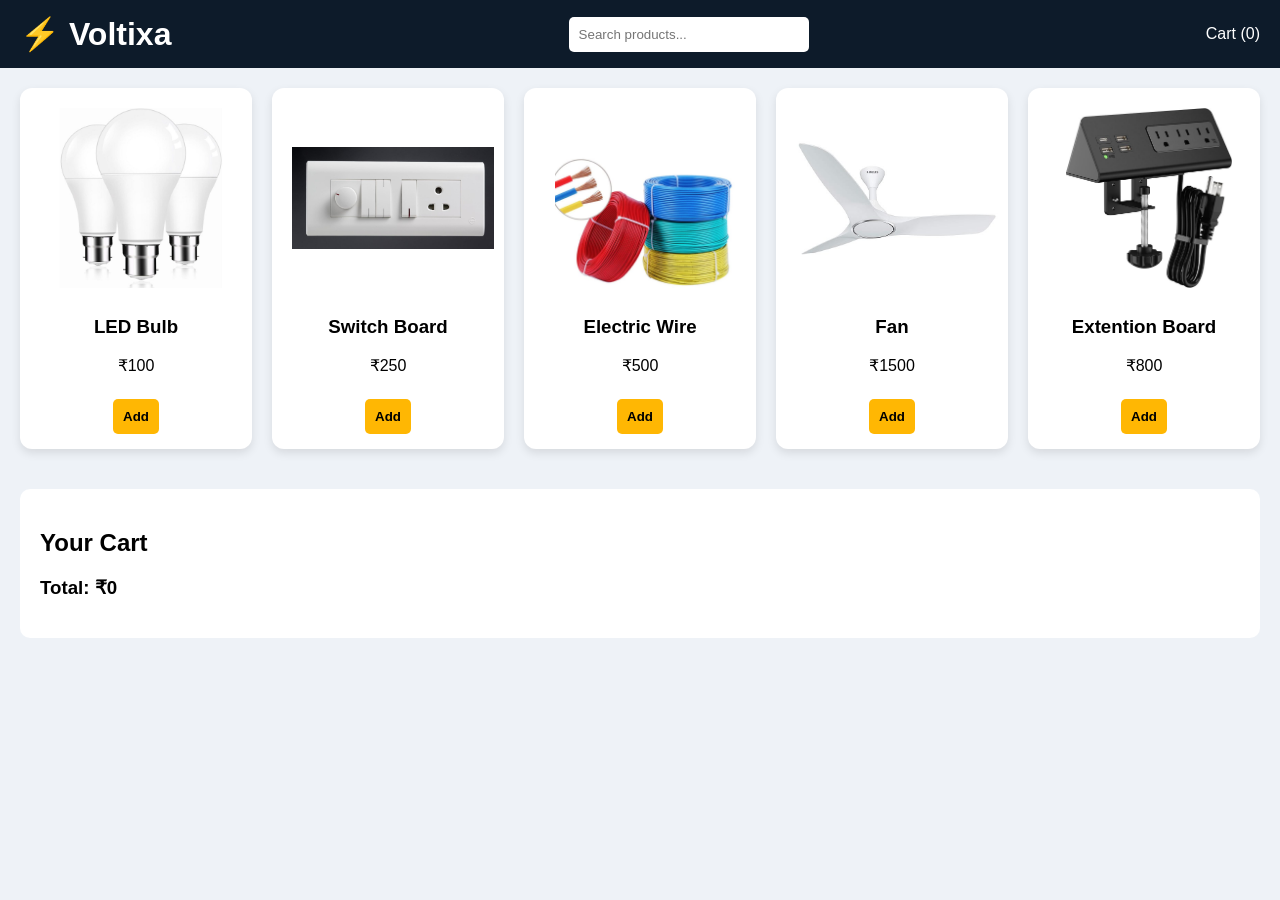
==== index.html @ c6a00616 "Ankit" ====
<!DOCTYPE html>
<html lang="en">
<head>
<meta charset="UTF-8">
<meta name="viewport" content="width=device-width, initial-scale=1.0">
<title>Voltixa Store</title>

<link rel="icon" type="image/png" href="img/logo/Voltixa-logo.png">

<link rel="stylesheet" href="css/style.css">
</head>

<body>

<header>
    <h1>⚡ Voltixa</h1>
    <input type="text" id="search" placeholder="Search products...">
    <div>Cart (<span id="cart-count">0</span>)</div>
</header>

<!-- Products (Image HTML me hai) -->
<section class="products" id="product-list">

    <div class="product" data-name="LED Bulb" data-price="100">
        <img src="img/led.jpg">
        <h3>LED Bulb</h3>
        <p>₹100</p>
        <button onclick="addToCart(this)">Add</button>
    </div>

    <div class="product" data-name="Electric Board" data-price="250">
        <img src="img/electric-board.jpg">
        <h3>Switch Board</h3>
        <p>₹250</p>
        <button onclick="addToCart(this)">Add</button>
    </div>

    <div class="product" data-name="Electric Wire" data-price="500">
        <img src="img/wire.jpg">
        <h3>Electric Wire</h3>
        <p>₹500</p>
        <button onclick="addToCart(this)">Add</button>
    </div>

    <div class="product" data-name="Fan" data-price="1500">
        <img src="img/fan.jpg">
        <h3>Fan</h3>
        <p>₹1500</p>
        <button onclick="addToCart(this)">Add</button>
    </div>

    <div class="product" data-name="Extention Board" data-price="1500">
        <img src="img/extention-board.jpg">
        <h3>Extention Board</h3>
        <p>₹800</p>
        <button onclick="addToCart(this)">Add</button>
    </div>

</section>

<!-- Cart -->
<section class="cart">
    <h2>Your Cart</h2>
    <ul id="cart-items"></ul>
    <h3>Total: ₹<span id="total">0</span></h3>
</section>

<script src="js/script.js"></script>
</body>
</html>
---- css/style.css ----
body {
    font-family: Arial, sans-serif;
    margin: 0;
    background: #eef2f7;
}

/* Header */
header {
    display: flex;
    justify-content: space-between;
    align-items: center;
    background: #0d1b2a;
    color: white;
    padding: 15px 20px;
    flex-wrap: wrap;
}

header h1 {
    margin: 0;
}

header input {
    padding: 10px;
    width: 220px;
    border-radius: 5px;
    border: none;
}

/* Products Grid */
.products {
    display: grid;
    grid-template-columns: repeat(auto-fit, minmax(220px, 1fr));
    gap: 20px;
    padding: 20px;
}

/* Product Card */
.product {
    background: white;
    padding: 15px;
    border-radius: 12px;
    text-align: center;
    transition: 0.3s;
    box-shadow: 0 4px 10px rgba(0, 0, 0, 0.1);
}

.product:hover {
    transform: translateY(-5px);
}

.product img {
    width: 100%;
    height: 180px;
    object-fit: contain;
    /* image cut nahi hoga */
    border-radius: 10px;
    background: #fff;
    padding: 5px;
    /* thoda space milega */
}

/* Buttons */
button {
    padding: 10px;
    margin-top: 8px;
    cursor: pointer;
    border: none;
    background: #ffb703;
    border-radius: 5px;
    font-weight: bold;
}

button:hover {
    background: #faa307;
}

/* Cart */
.cart {
    background: white;
    margin: 20px;
    padding: 20px;
    border-radius: 10px;
}

.cart li {
    margin: 10px 0;
    display: flex;
    justify-content: space-between;
}

/* Mobile */
@media(max-width:600px) {
    header {
        flex-direction: column;
        gap: 10px;
    }

    header input {
        width: 100%;
    }
}
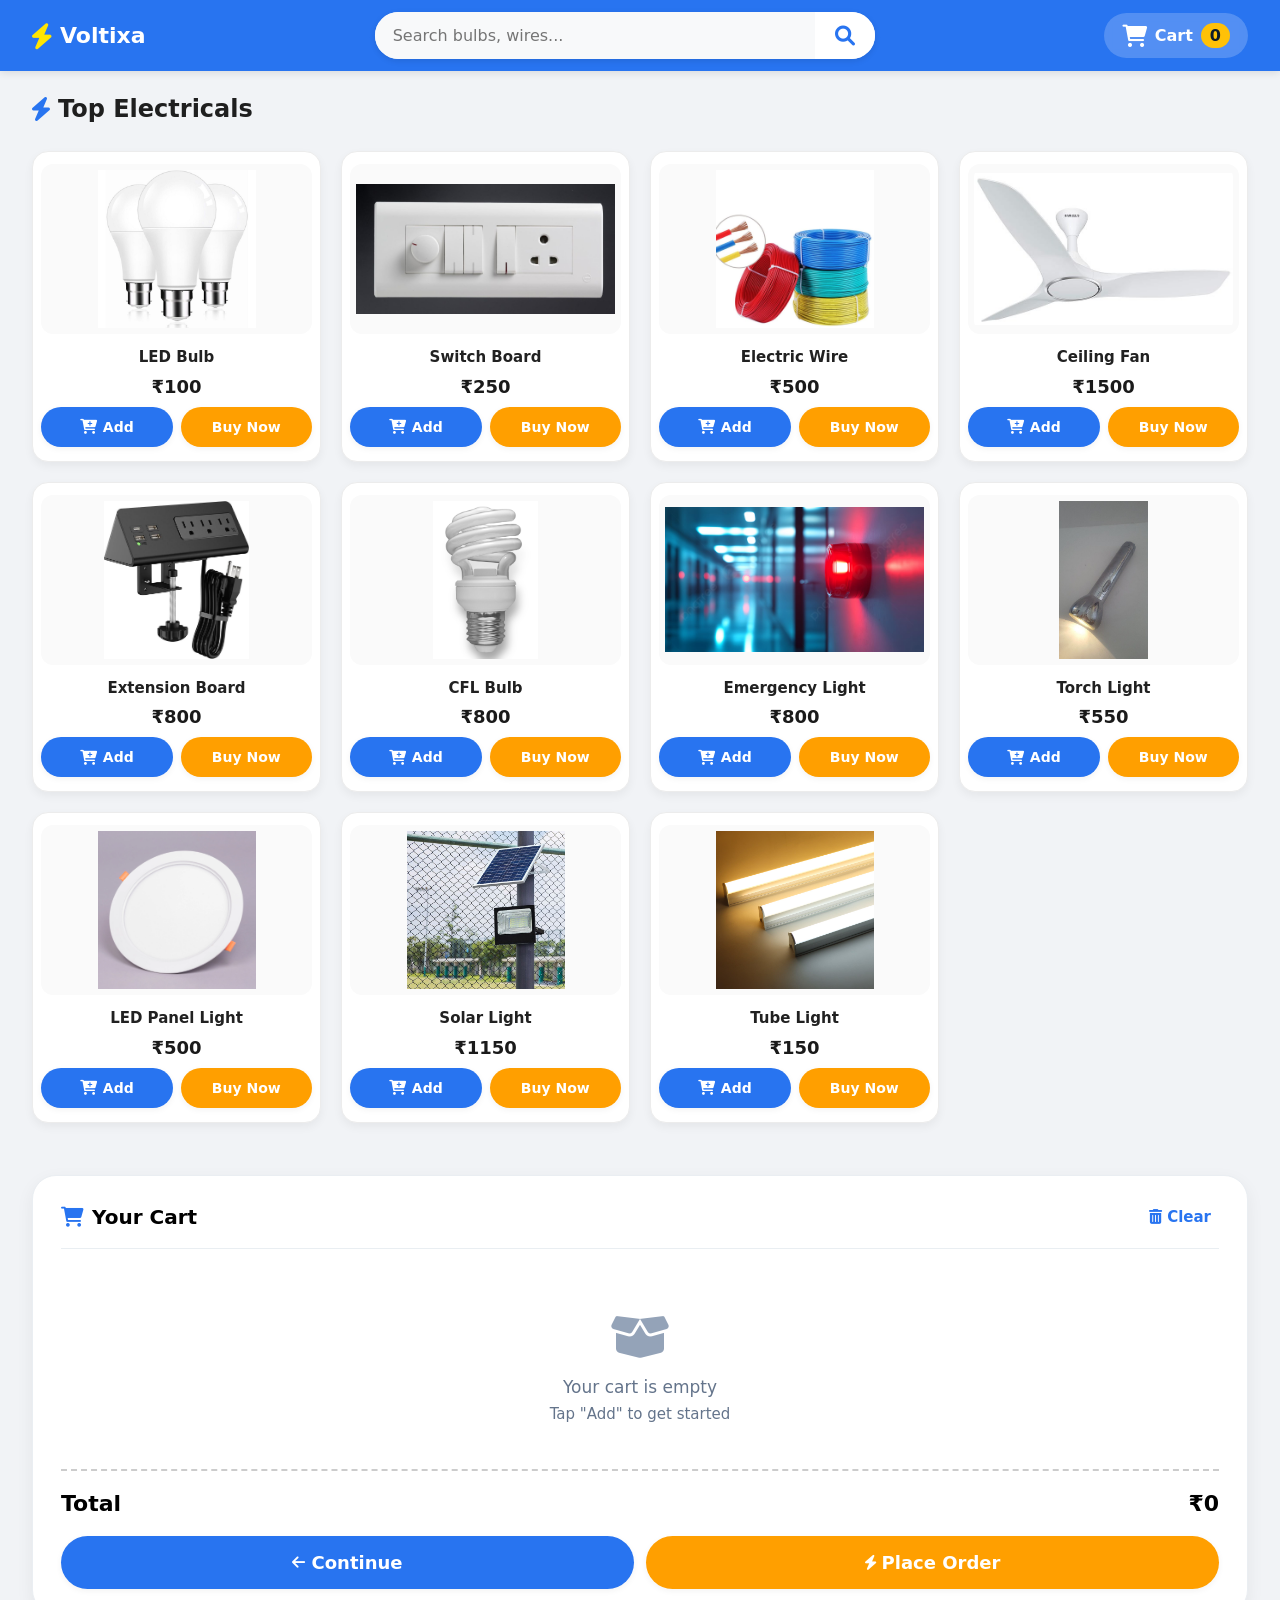
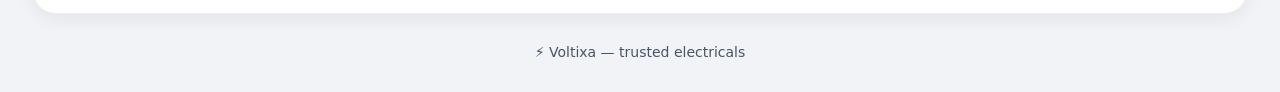
==== commit a0ec2dfd: "Voltixa" ====
--- a/index.html
+++ b/index.html
@@ -1,70 +1,208 @@
 <!DOCTYPE html>
 <html lang="en">
+
 <head>
-<meta charset="UTF-8">
-<meta name="viewport" content="width=device-width, initial-scale=1.0">
-<title>Voltixa Store</title>
-
-<link rel="icon" type="image/png" href="img/logo/Voltixa-logo.png">
-
-<link rel="stylesheet" href="css/style.css">
+    <meta charset="UTF-8">
+    <meta name="viewport"
+        content="width=device-width, initial-scale=1.0, maximum-scale=1.0, user-scalable=yes, viewport-fit=cover">
+    <title>Voltixa Store</title>
+    <link rel="icon" type="image/png" href="img/logo/Voltixa-logo.png">
+
+    <!-- Font Awesome -->
+    <link rel="stylesheet" href="https://cdnjs.cloudflare.com/ajax/libs/font-awesome/6.0.0-beta3/css/all.min.css">
+    <link rel="stylesheet" href="/css/style.css">
 </head>
 
 <body>
 
-<header>
-    <h1>⚡ Voltixa</h1>
-    <input type="text" id="search" placeholder="Search products...">
-    <div>Cart (<span id="cart-count">0</span>)</div>
-</header>
-
-<!-- Products (Image HTML me hai) -->
-<section class="products" id="product-list">
-
-    <div class="product" data-name="LED Bulb" data-price="100">
-        <img src="img/led.jpg">
-        <h3>LED Bulb</h3>
-        <p>₹100</p>
-        <button onclick="addToCart(this)">Add</button>
+    <header>
+        <div class="logo-area">
+            <i class="fas fa-bolt"></i>
+            <h1><a href="/">Voltixa</a></h1>
+        </div>
+
+        <div class="search-wrapper">
+            <input type="text" id="search" placeholder="Search bulbs, wires..." inputmode="search"
+                enterkeyhint="search">
+            <button id="searchBtn" aria-label="search"><i class="fas fa-search"></i></button>
+        </div>
+
+        <div class="cart-header-info">
+            <div class="cart-badge" id="cartToggle" role="button" tabindex="0">
+                <i class="fas fa-shopping-cart"></i>
+                <span>Cart</span>
+                <span id="cart-count">0</span>
+            </div>
+        </div>
+    </header>
+
+    <div class="section-title">
+        <i class="fas fa-bolt" style="color:#2874f0;"></i>
+        <span>Top Electricals</span>
     </div>
 
-    <div class="product" data-name="Electric Board" data-price="250">
-        <img src="img/electric-board.jpg">
-        <h3>Switch Board</h3>
-        <p>₹250</p>
-        <button onclick="addToCart(this)">Add</button>
-    </div>
-
-    <div class="product" data-name="Electric Wire" data-price="500">
-        <img src="img/wire.jpg">
-        <h3>Electric Wire</h3>
-        <p>₹500</p>
-        <button onclick="addToCart(this)">Add</button>
-    </div>
-
-    <div class="product" data-name="Fan" data-price="1500">
-        <img src="img/fan.jpg">
-        <h3>Fan</h3>
-        <p>₹1500</p>
-        <button onclick="addToCart(this)">Add</button>
-    </div>
-
-    <div class="product" data-name="Extention Board" data-price="1500">
-        <img src="img/extention-board.jpg">
-        <h3>Extention Board</h3>
-        <p>₹800</p>
-        <button onclick="addToCart(this)">Add</button>
-    </div>
-
-</section>
-
-<!-- Cart -->
-<section class="cart">
-    <h2>Your Cart</h2>
-    <ul id="cart-items"></ul>
-    <h3>Total: ₹<span id="total">0</span></h3>
-</section>
-
-<script src="js/script.js"></script>
+    <!-- Products grid: mobile 2 cols, PC 3/4 cols -->
+    <section class="products" id="product-list">
+        <!-- Product 1 -->
+        <div class="product" data-name="LED Bulb" data-price="100" data-img="img/led.jpg">
+            <img src="img/led.jpg" alt="LED Bulb" loading="lazy">
+            <h3>LED Bulb</h3>
+            <div class="price">₹100</div>
+            <div class="product-actions">
+                <button class="btn btn-secondary" onclick="addToCart(this)"><i class="fas fa-cart-plus"></i>
+                    Add</button>
+                <button class="btn btn-primary" onclick="buyNow(this)">Buy Now</button>
+            </div>
+        </div>
+        <!-- Product 2 -->
+        <div class="product" data-name="Electric Board" data-price="250" data-img="img/electric-board.jpg">
+            <img src="img/electric-board.jpg" alt="Switch Board" loading="lazy">
+            <h3>Switch Board</h3>
+            <div class="price">₹250</div>
+            <div class="product-actions">
+                <button class="btn btn-secondary" onclick="addToCart(this)"><i class="fas fa-cart-plus"></i>
+                    Add</button>
+                <button class="btn btn-primary" onclick="buyNow(this)">Buy Now</button>
+            </div>
+        </div>
+        <!-- Product 3 -->
+        <div class="product" data-name="Electric Wire" data-price="500" data-img="img/wire.jpg">
+            <img src="img/wire.jpg" alt="Electric Wire" loading="lazy">
+            <h3>Electric Wire</h3>
+            <div class="price">₹500</div>
+            <div class="product-actions">
+                <button class="btn btn-secondary" onclick="addToCart(this)"><i class="fas fa-cart-plus"></i>
+                    Add</button>
+                <button class="btn btn-primary" onclick="buyNow(this)">Buy Now</button>
+            </div>
+        </div>
+        <!-- Product 4 -->
+        <div class="product" data-name="Fan" data-price="1500" data-img="img/fan.jpg">
+            <img src="img/fan.jpg" alt="Fan" loading="lazy">
+            <h3>Ceiling Fan</h3>
+            <div class="price">₹1500</div>
+            <div class="product-actions">
+                <button class="btn btn-secondary" onclick="addToCart(this)"><i class="fas fa-cart-plus"></i>
+                    Add</button>
+                <button class="btn btn-primary" onclick="buyNow(this)">Buy Now</button>
+            </div>
+        </div>
+        <!-- Product 5 -->
+        <div class="product" data-name="Extension Board" data-price="800" data-img="img/extention-board.jpg">
+            <img src="img/extention-board.jpg" alt="Extension Board" loading="lazy">
+            <h3>Extension Board</h3>
+            <div class="price">₹800</div>
+            <div class="product-actions">
+                <button class="btn btn-secondary" onclick="addToCart(this)"><i class="fas fa-cart-plus"></i>
+                    Add</button>
+                <button class="btn btn-primary" onclick="buyNow(this)">Buy Now</button>
+            </div>
+        </div>
+        <!-- Product 6 -->
+        <div class="product" data-name="CFL Bulb" data-price="800" data-img="img/Lighting/CFL Bulb.jpg">
+            <img src="img/Lighting/CFL Bulb.jpg" alt="CFL Bulb" loading="lazy">
+            <h3>CFL Bulb</h3>
+            <div class="price">₹800</div>
+            <div class="product-actions">
+                <button class="btn btn-secondary" onclick="addToCart(this)"><i class="fas fa-cart-plus"></i>
+                    Add</button>
+                <button class="btn btn-primary" onclick="buyNow(this)">Buy Now</button>
+            </div>
+        </div>
+        <!-- Product 7 -->
+        <div class="product" data-name="Emergency Light" data-price="800" data-img="img/Lighting/Emergency Light.jpg">
+            <img src="img/Lighting/Emergency Light.jpg" alt="Emergency Light" loading="lazy">
+            <h3>Emergency Light</h3>
+            <div class="price">₹800</div>
+            <div class="product-actions">
+                <button class="btn btn-secondary" onclick="addToCart(this)"><i class="fas fa-cart-plus"></i>
+                    Add</button>
+                <button class="btn btn-primary" onclick="buyNow(this)">Buy Now</button>
+            </div>
+        </div>
+
+
+        <!-- Product 8 -->
+        <div class="product" data-name="Torch Light" data-price="550" data-img="img/Lighting/Torch Light.jpg">
+            <img src="img/Lighting/Torch Light.jpg" alt="Torch Light" loading="lazy">
+            <h3>Torch Light</h3>
+            <div class="price">₹550</div>
+            <div class="product-actions">
+                <button class="btn btn-secondary" onclick="addToCart(this)"><i class="fas fa-cart-plus"></i>
+                    Add</button>
+                <button class="btn btn-primary" onclick="buyNow(this)">Buy Now</button>
+            </div>
+        </div>
+
+        <!-- Product 9 -->
+        <div class="product" data-name="LED Panel Light" data-price="500" data-img="img/Lighting/LED Panel Light.webp">
+            <img src="img/Lighting/LED Panel Light.webp" alt="Torch Light" loading="lazy">
+            <h3>LED Panel Light</h3>
+            <div class="price">₹500</div>
+            <div class="product-actions">
+                <button class="btn btn-secondary" onclick="addToCart(this)"><i class="fas fa-cart-plus"></i>
+                    Add</button>
+                <button class="btn btn-primary" onclick="buyNow(this)">Buy Now</button>
+            </div>
+        </div>
+
+        <!-- Product 10 -->
+        <div class="product" data-name="Solar Light" data-price="1150" data-img="img/Lighting/Solar Light.jpg">
+            <img src="img/Lighting/Solar Light.jpg" alt="Torch Light" loading="lazy">
+            <h3>Solar Light</h3>
+            <div class="price">₹1150</div>
+            <div class="product-actions">
+                <button class="btn btn-secondary" onclick="addToCart(this)"><i class="fas fa-cart-plus"></i>
+                    Add</button>
+                <button class="btn btn-primary" onclick="buyNow(this)">Buy Now</button>
+            </div>
+        </div>
+
+        <!-- Product 11 -->
+        <div class="product" data-name="Tube Light" data-price="150" data-img="img/Lighting/Tube Light.jpg">
+            <img src="img/Lighting/Tube Light.jpg" alt="Torch Light" loading="lazy">
+            <h3>Tube Light</h3>
+            <div class="price">₹150</div>
+            <div class="product-actions">
+                <button class="btn btn-secondary" onclick="addToCart(this)"><i class="fas fa-cart-plus"></i>
+                    Add</button>
+                <button class="btn btn-primary" onclick="buyNow(this)">Buy Now</button>
+            </div>
+        </div>
+    </section>
+
+    <!-- CART SECTION -->
+    <section class="cart-section" id="cartPanel">
+        <div class="cart-header">
+            <h2><i class="fas fa-shopping-cart" style="color:#2874f0;"></i> Your Cart</h2>
+            <button class="clear-cart-btn" id="clearCartBtn"><i class="fas fa-trash-alt"></i> Clear</button>
+        </div>
+
+        <ul class="cart-items-list" id="cart-items-list"></ul>
+
+        <div id="emptyCartMessage" class="empty-cart-msg" style="display: none;">
+            <i class="fas fa-box-open" style="font-size: 48px; color: #94a3b8; margin-bottom: 16px;"></i>
+            <p>Your cart is empty</p>
+            <p style="font-size: 15px; margin-top: 8px;">Tap "Add" to get started</p>
+        </div>
+
+        <div class="cart-summary">
+            <div class="total-row">
+                <span>Total</span>
+                <span>₹<span id="cart-total">0</span></span>
+            </div>
+            <div class="checkout-actions">
+                <button class="btn btn-secondary btn-large" id="continueShoppingBtn"><i class="fas fa-arrow-left"></i>
+                    Continue</button>
+                <button class="btn btn-primary btn-large" id="placeOrderBtn"><i class="fas fa-bolt"></i> Place
+                    Order</button>
+            </div>
+        </div>
+    </section>
+
+    <div class="brand-note">⚡ Voltixa — trusted electricals</div>
+
+    <script src="js/script.js"></script>
 </body>
+
 </html>
--- a/css/style.css
+++ b/css/style.css
@@ -1,101 +1,510 @@
-body {
-    font-family: Arial, sans-serif;
-    margin: 0;
-    background: #eef2f7;
-}
-
-/* Header */
-header {
-    display: flex;
-    justify-content: space-between;
-    align-items: center;
-    background: #0d1b2a;
-    color: white;
-    padding: 15px 20px;
-    flex-wrap: wrap;
-}
-
-header h1 {
-    margin: 0;
-}
-
-header input {
-    padding: 10px;
-    width: 220px;
-    border-radius: 5px;
-    border: none;
-}
-
-/* Products Grid */
-.products {
-    display: grid;
-    grid-template-columns: repeat(auto-fit, minmax(220px, 1fr));
-    gap: 20px;
-    padding: 20px;
-}
-
-/* Product Card */
-.product {
-    background: white;
-    padding: 15px;
-    border-radius: 12px;
-    text-align: center;
-    transition: 0.3s;
-    box-shadow: 0 4px 10px rgba(0, 0, 0, 0.1);
-}
-
-.product:hover {
-    transform: translateY(-5px);
-}
-
-.product img {
-    width: 100%;
-    height: 180px;
-    object-fit: contain;
-    /* image cut nahi hoga */
-    border-radius: 10px;
-    background: #fff;
-    padding: 5px;
-    /* thoda space milega */
-}
-
-/* Buttons */
-button {
-    padding: 10px;
-    margin-top: 8px;
-    cursor: pointer;
-    border: none;
-    background: #ffb703;
-    border-radius: 5px;
-    font-weight: bold;
-}
-
-button:hover {
-    background: #faa307;
-}
-
-/* Cart */
-.cart {
-    background: white;
-    margin: 20px;
-    padding: 20px;
-    border-radius: 10px;
-}
-
-.cart li {
-    margin: 10px 0;
-    display: flex;
-    justify-content: space-between;
-}
-
-/* Mobile */
-@media(max-width:600px) {
+    /* ===== MOBILE-FIRST + PC 3 COLUMNS ===== */
+    * {
+        margin: 0;
+        padding: 0;
+        box-sizing: border-box;
+        font-family: 'Segoe UI', Roboto, system-ui, -apple-system, sans-serif;
+    }
+
+    body {
+        background: #f1f3f6;
+        padding-bottom: 20px;
+    }
+
+    /* ----- sticky header ----- */
     header {
+        display: flex;
+        align-items: center;
+        justify-content: space-between;
+        background: #2874f0;
+        padding: 10px 16px;
+        color: white;
+        flex-wrap: wrap;
+        gap: 10px;
+        box-shadow: 0 2px 8px rgba(0, 0, 0, 0.1);
+        position: sticky;
+        top: 0;
+        z-index: 10;
+    }
+
+    .logo-area {
+        display: flex;
+        align-items: center;
+        gap: 8px;
+    }
+
+    .logo-area i {
+        font-size: 26px;
+        color: #ffe500;
+    }
+
+    .logo-area h1 {
+        font-size: 22px;
+        font-weight: 700;
+    }
+
+    /* search bar */
+    .search-wrapper {
+        flex: 1 1 100%;
+        display: flex;
+        background: white;
+        border-radius: 30px;
+        overflow: hidden;
+        box-shadow: 0 2px 6px rgba(0, 0, 0, 0.1);
+        margin: 4px 0 2px;
+    }
+
+    .search-wrapper input {
+        width: 100%;
+        padding: 14px 18px;
+        border: none;
+        outline: none;
+        font-size: 16px;
+        background: #f8f9fa;
+    }
+
+    .search-wrapper button {
+        background: white;
+        border: none;
+        padding: 0 20px;
+        color: #2874f0;
+        font-size: 20px;
+        cursor: pointer;
+    }
+
+    .cart-header-info {
+        display: flex;
+        align-items: center;
+        width: 100%;
+        justify-content: flex-end;
+    }
+
+    .cart-badge {
+        display: flex;
+        align-items: center;
+        gap: 8px;
+        background: rgba(255, 255, 255, 0.2);
+        padding: 10px 18px;
+        border-radius: 40px;
+        font-weight: 600;
+        font-size: 16px;
+        cursor: pointer;
+        backdrop-filter: blur(4px);
+    }
+
+    .cart-badge i {
+        font-size: 22px;
+    }
+
+    #cart-count {
+        background: #ffc107;
+        color: #0d1b2a;
+        padding: 3px 9px;
+        border-radius: 40px;
+        font-weight: 800;
+        min-width: 28px;
+        text-align: center;
+    }
+
+    /* ----- section title ----- */
+    .section-title {
+        padding: 18px 16px 8px;
+        font-size: 20px;
+        font-weight: 700;
+        color: #1f1f1f;
+        display: flex;
+        align-items: center;
+        gap: 8px;
+    }
+
+    /* ----- PRODUCT GRID (mobile 2 cols, PC 3 cols) ----- */
+    .products {
+        display: grid;
+        grid-template-columns: repeat(2, 1fr);
+        /* mobile: 2 columns */
+        gap: 12px;
+        padding: 8px 12px 20px;
+    }
+
+    /* PC / tablet: 3 columns */
+    @media (min-width: 768px) {
+        .products {
+            grid-template-columns: repeat(3, 1fr);
+            /* 3 columns on PC */
+            gap: 20px;
+            padding: 16px 32px 28px;
+        }
+
+        header {
+            padding: 12px 32px;
+            flex-wrap: nowrap;
+        }
+
+        .search-wrapper {
+            flex: 0 1 500px;
+            margin: 0 20px;
+        }
+
+        .cart-header-info {
+            width: auto;
+        }
+
+        .section-title {
+            padding: 24px 32px 12px;
+            font-size: 24px;
+        }
+    }
+
+    /* larger screens (optional) */
+    @media (min-width: 1200px) {
+        .products {
+            grid-template-columns: repeat(4, 1fr);
+            /* 4 columns on extra large */
+        }
+    }
+
+    .product {
+        background: white;
+        border-radius: 16px;
+        padding: 12px 8px 14px;
+        text-align: center;
+        box-shadow: 0 4px 10px rgba(0, 0, 0, 0.05);
+        transition: 0.15s;
+        border: 1px solid #ececec;
+        display: flex;
         flex-direction: column;
-        gap: 10px;
-    }
-
-    header input {
+        height: 100%;
+    }
+
+    .product:active {
+        transform: scale(0.98);
+        background: #fbfbfb;
+    }
+
+    .product img {
         width: 100%;
-    }
-}+        height: 130px;
+        object-fit: contain;
+        margin-bottom: 10px;
+        background: #fafafa;
+        border-radius: 12px;
+        padding: 6px;
+    }
+
+    /* PC me image thoda bada */
+    @media (min-width: 768px) {
+        .product img {
+            height: 170px;
+        }
+    }
+
+    .product h3 {
+        font-size: 15px;
+        font-weight: 600;
+        margin: 4px 0 2px;
+        color: #212121;
+        line-height: 1.3;
+        display: -webkit-box;
+        -webkit-line-clamp: 2;
+        -webkit-box-orient: vertical;
+        overflow: hidden;
+    }
+
+    .price {
+        font-size: 18px;
+        font-weight: 700;
+        margin: 6px 0 10px;
+        color: #1a1a1a;
+    }
+
+    .product-actions {
+        display: flex;
+        flex-direction: column;
+        gap: 8px;
+        margin-top: auto;
+    }
+
+    /* PC me buttons side by side */
+    @media (min-width: 500px) {
+        .product-actions {
+            flex-direction: row;
+        }
+    }
+
+    .btn {
+        border: none;
+        padding: 12px 6px;
+        border-radius: 40px;
+        font-weight: 700;
+        font-size: 14px;
+        cursor: pointer;
+        display: flex;
+        align-items: center;
+        justify-content: center;
+        gap: 6px;
+        transition: 0.2s;
+        width: 100%;
+        box-shadow: 0 2px 6px rgba(0, 0, 0, 0.05);
+        -webkit-tap-highlight-color: transparent;
+    }
+
+    .btn i {
+        font-size: 15px;
+    }
+
+    .btn-primary {
+        background: #ff9f00;
+        color: white;
+    }
+
+    .btn-primary:active {
+        background: #e68a00;
+    }
+
+    .btn-secondary {
+        background: #2874f0;
+        color: white;
+    }
+
+    .btn-secondary:active {
+        background: #1a5dc7;
+    }
+
+    /* ----- CART SECTION (mobile & PC friendly) ----- */
+    .cart-section {
+        background: white;
+        margin: 16px 12px 20px;
+        border-radius: 24px;
+        box-shadow: 0 6px 18px rgba(0, 0, 0, 0.06);
+        padding: 18px 16px;
+        border: 1px solid #eaeef2;
+    }
+
+    @media (min-width: 768px) {
+        .cart-section {
+            margin: 24px 32px 30px;
+            padding: 24px 28px;
+        }
+    }
+
+    .cart-header {
+        display: flex;
+        justify-content: space-between;
+        align-items: center;
+        padding-bottom: 14px;
+        border-bottom: 1px solid #e9eef2;
+        margin-bottom: 8px;
+    }
+
+    .cart-header h2 {
+        font-size: 20px;
+        font-weight: 700;
+        display: flex;
+        align-items: center;
+        gap: 8px;
+    }
+
+    .clear-cart-btn {
+        background: none;
+        border: none;
+        color: #2874f0;
+        font-weight: 600;
+        font-size: 15px;
+        padding: 8px 8px;
+        cursor: pointer;
+    }
+
+    .cart-items-list {
+        list-style: none;
+        margin-bottom: 16px;
+        max-height: 360px;
+        overflow-y: auto;
+        padding-right: 4px;
+    }
+
+    /* cart item */
+    .cart-item {
+        display: flex;
+        align-items: center;
+        gap: 12px;
+        padding: 16px 4px;
+        border-bottom: 1px solid #f0f0f0;
+        flex-wrap: wrap;
+    }
+
+    @media (min-width: 600px) {
+        .cart-item {
+            flex-wrap: nowrap;
+        }
+    }
+
+    .cart-item-img {
+        width: 70px;
+        height: 70px;
+        object-fit: contain;
+        background: #f5f7fa;
+        border-radius: 16px;
+        padding: 8px;
+        border: 1px solid #e2e8f0;
+    }
+
+    .cart-item-details {
+        flex: 1;
+        min-width: 140px;
+    }
+
+    .cart-item-name {
+        font-weight: 600;
+        font-size: 16px;
+        margin-bottom: 4px;
+    }
+
+    .cart-item-price {
+        font-weight: 700;
+        color: #1e293b;
+        font-size: 17px;
+    }
+
+    .cart-item-actions {
+        display: flex;
+        align-items: center;
+        justify-content: space-between;
+        width: 100%;
+        margin-top: 8px;
+    }
+
+    @media (min-width: 600px) {
+        .cart-item-actions {
+            width: auto;
+            margin-top: 0;
+            margin-left: auto;
+            gap: 20px;
+        }
+    }
+
+    .qty-control {
+        display: flex;
+        align-items: center;
+        gap: 12px;
+        background: #f1f5f9;
+        padding: 4px 10px;
+        border-radius: 40px;
+    }
+
+    .qty-control button {
+        background: transparent;
+        border: none;
+        font-size: 24px;
+        font-weight: 600;
+        width: 36px;
+        height: 36px;
+        border-radius: 40px;
+        cursor: pointer;
+        color: #2874f0;
+        display: flex;
+        align-items: center;
+        justify-content: center;
+    }
+
+    .qty-control button:active {
+        background: #dbeafe;
+    }
+
+    .qty-control span {
+        min-width: 28px;
+        text-align: center;
+        font-weight: 700;
+        font-size: 17px;
+    }
+
+    .remove-item-btn {
+        background: #fee2e2;
+        border: none;
+        color: #b91c1c;
+        font-size: 18px;
+        width: 44px;
+        height: 44px;
+        border-radius: 40px;
+        cursor: pointer;
+        display: flex;
+        align-items: center;
+        justify-content: center;
+    }
+
+    .remove-item-btn:active {
+        background: #fecaca;
+    }
+
+    /* cart summary */
+    .cart-summary {
+        display: flex;
+        flex-direction: column;
+        align-items: stretch;
+        border-top: 2px dashed #ccc;
+        padding-top: 20px;
+        margin-top: 6px;
+    }
+
+    .total-row {
+        font-size: 22px;
+        font-weight: 800;
+        display: flex;
+        justify-content: space-between;
+        margin-bottom: 20px;
+    }
+
+    .checkout-actions {
+        display: flex;
+        flex-direction: column;
+        gap: 12px;
+    }
+
+    @media (min-width: 600px) {
+        .checkout-actions {
+            flex-direction: row;
+            justify-content: flex-end;
+        }
+    }
+
+    .btn-large {
+        padding: 16px 20px;
+        font-size: 18px;
+        border-radius: 60px;
+    }
+
+    .empty-cart-msg {
+        text-align: center;
+        padding: 40px 20px;
+        color: #64748b;
+        font-size: 17px;
+    }
+
+    .brand-note {
+        text-align: center;
+        margin: 16px 0 12px;
+        color: #475569;
+        font-weight: 500;
+        font-size: 14px;
+    }
+
+    /* touch optimizations */
+    button,
+    .cart-badge {
+        touch-action: manipulation;
+        cursor: pointer;
+    }
+
+    .cart-items-list::-webkit-scrollbar {
+        width: 4px;
+    }
+
+    .cart-items-list::-webkit-scrollbar-thumb {
+        background: #cbd5e1;
+        border-radius: 10px;
+    }
+
+    .logo-area a {
+        text-decoration: none;
+        color: white;
+        font-weight: bold;
+    }
